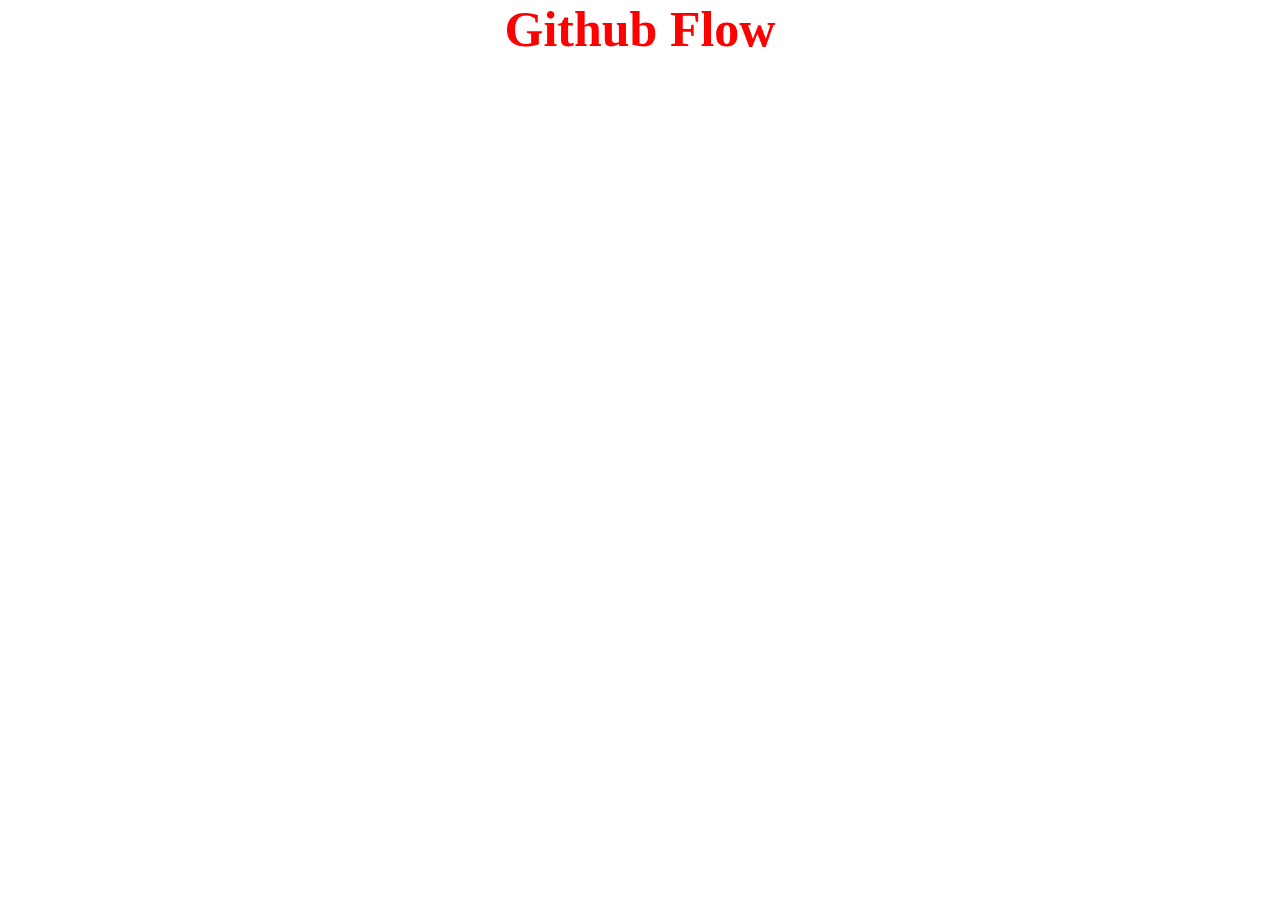
==== index.html @ 7b565a22 "initial commit" ====
<!DOCTYPE html>
<html lang="ja">
<head>
  <meta charset="UTF-8">
  <meta name="viewport" content="width=device-width, initial-scale=1.0">
  <title>Document</title>
  <link rel="stylesheet" href="./style.css">
</head>
<body>
  <h1>Github Flow</h1>
</body>
</html>
---- style.css ----
* {
  margin: 0;
  padding: 0;
}

h1 {
  color: red;
  font-weight: bold;
  font-size: 50px;
  text-align: center;
}
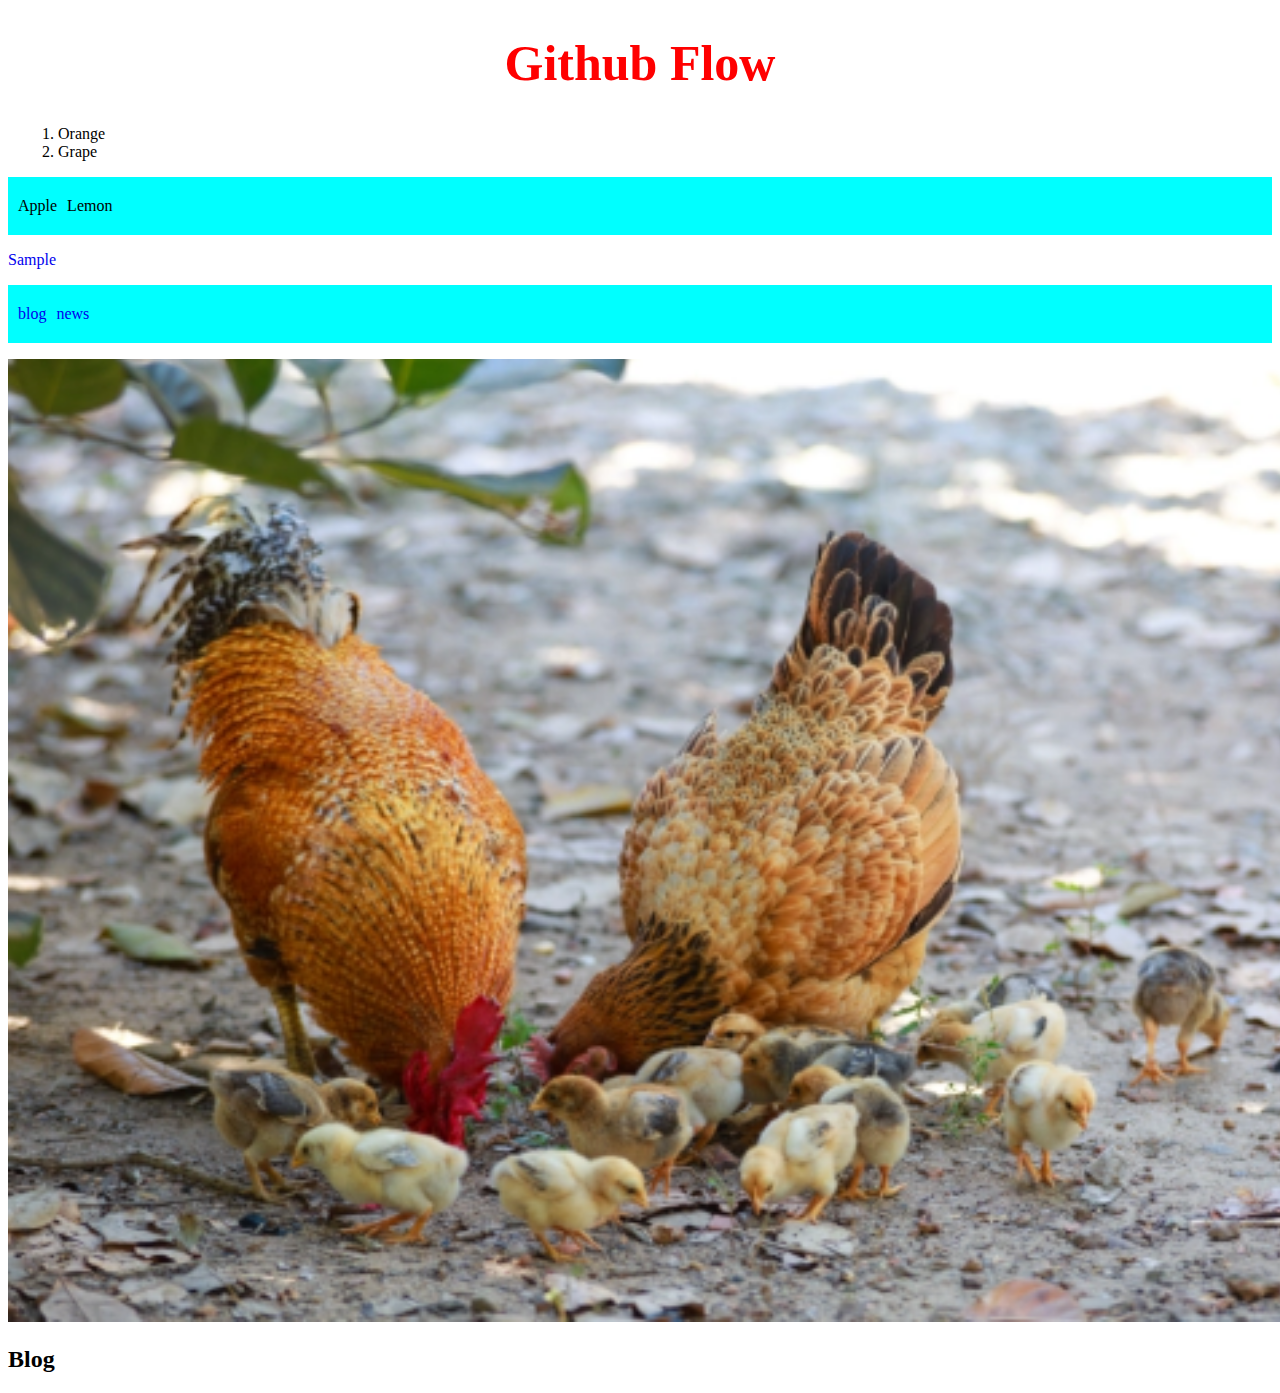
==== commit d85619db: "write down html and css" ====
--- a/index.html
+++ b/index.html
@@ -8,5 +8,23 @@
 </head>
 <body>
   <h1>Github Flow</h1>
+  <ol>
+    <li>Orange</li>
+    <li>Grape</li>
+  </ol>
+  <ul>
+    <li>Apple</li>
+    <li>Lemon</li>
+  </ul>
+  <a href="./sample.html">Sample</a>
+
+  <ul>
+    <li><a href="#blog">blog</a></li>
+    <li><a href="#news">news</a></li>
+  </ul>
+
+  <img src="./chickens.png" alt="">
+
+  <h2 id="blog">Blog</h2>
 </body>
 </html>
--- a/style.css
+++ b/style.css
@@ -1,7 +1,7 @@
-* {
+/* * {
   margin: 0;
   padding: 0;
-}
+} */
 
 h1 {
   color: red;
@@ -9,3 +9,22 @@
   font-size: 50px;
   text-align: center;
 }
+
+ul {
+  list-style: none;
+  display: flex;
+  background-color: aqua;
+  padding: 20px 0;
+}
+
+li {
+  margin-left: 10px;
+}
+
+a {
+  text-decoration: none;
+}
+
+img {
+  width: 100vw;
+}
